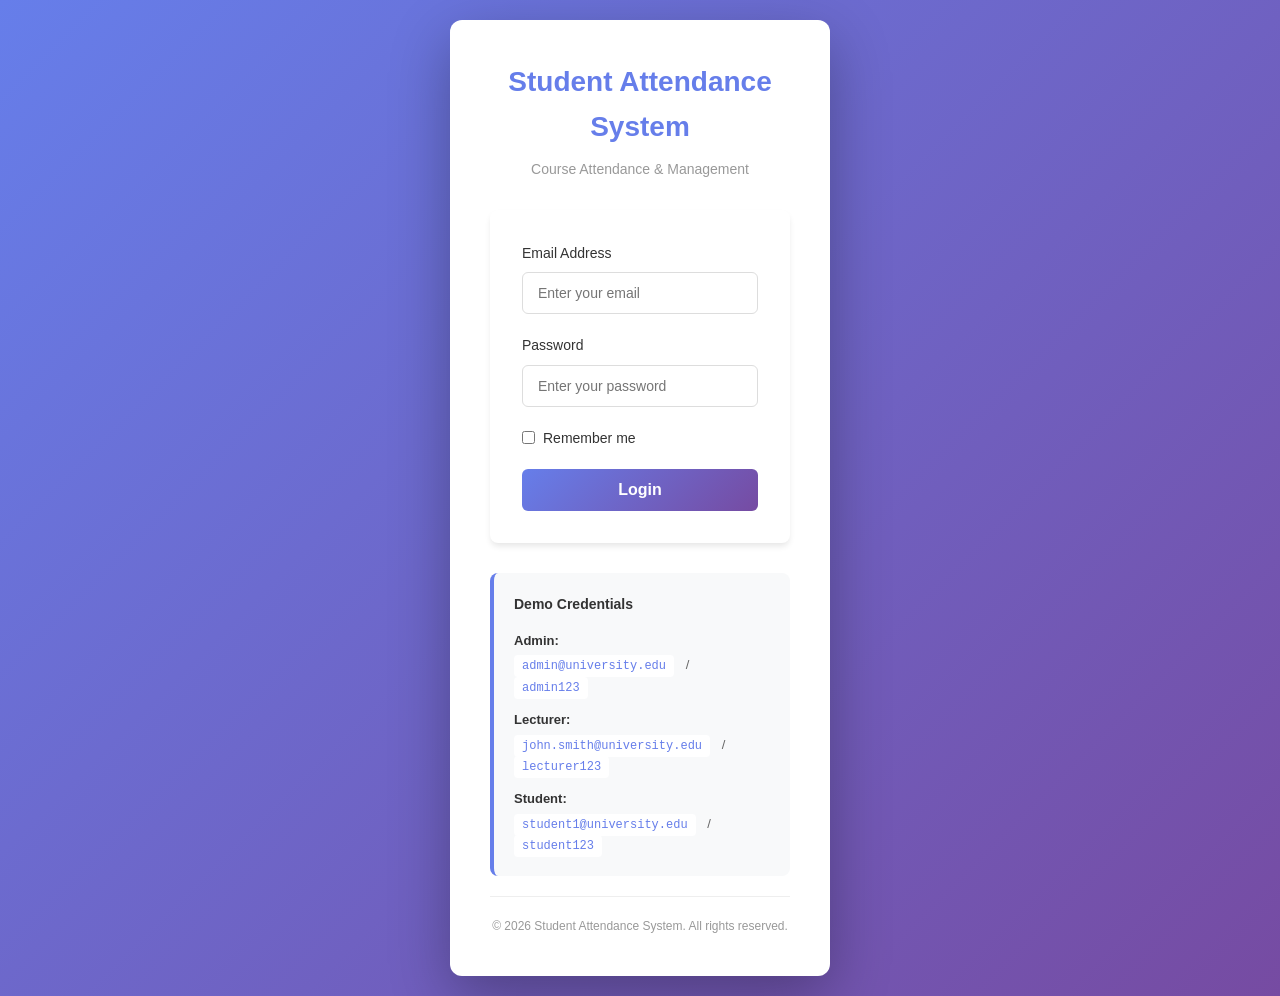
==== frontend/pages/admin-dashboard.html @ 3d013972 "attendance-system" ====
<!DOCTYPE html>
<html lang="en">
<head>
    <meta charset="UTF-8">
    <meta name="viewport" content="width=device-width, initial-scale=1.0">
    <title>Admin Dashboard - Student Attendance System</title>
    <link rel="stylesheet" href="../css/styles.css">
    <link rel="stylesheet" href="../css/dashboard.css">
</head>
<body>
    <!-- Header/Navigation -->
    <header>
        <nav class="container">
            <div class="logo">📚 Attendance System</div>
            <ul class="nav-links">
                <li><a href="#" onclick="AdminDashboard.selectTab('dashboard')">Dashboard</a></li>
                <li><a href="#" onclick="AdminDashboard.selectTab('departments')">Departments</a></li>
                <li><a href="#" onclick="AdminDashboard.selectTab('programs')">Programs</a></li>
                <li><a href="#" onclick="AdminDashboard.selectTab('courses')">Courses</a></li>
                <li><a href="#" onclick="AdminDashboard.selectTab('students')">Students</a></li>
                <li><a href="#" onclick="AdminDashboard.selectTab('lecturers')">Lecturers</a></li>
                <li><a href="#" onclick="AdminDashboard.selectTab('assignments')">Assignments</a></li>
                <li><a href="#" onclick="AdminDashboard.selectTab('users')">Users</a></li>
                <li><a href="#" onclick="AdminDashboard.selectTab('reports')">Reports</a></li>
                <li><a href="#" onclick="AdminDashboard.selectTab('analytics')">Analytics</a></li>
            </ul>
            <div class="user-menu">
                <span id="user-name"></span>
                <button onclick="logout()" class="btn btn-secondary btn-small">Logout</button>
            </div>
        </nav>
    </header>

    <!-- Main Content -->
    <main class="container">
        <!-- Alert Container -->
        <div id="alert-container"></div>

        <!-- Dashboard Tab -->
        <section id="dashboard-tab" class="tab active">
            <h2>Dashboard</h2>
            <div class="dashboard-grid">
                <div class="stat-card">
                    <div class="stat-value" id="total-users">0</div>
                    <div class="stat-label">Total Users</div>
                </div>
                <div class="stat-card">
                    <div class="stat-value" id="total-students">0</div>
                    <div class="stat-label">Students</div>
                </div>
                <div class="stat-card">
                    <div class="stat-value" id="total-lecturers">0</div>
                    <div class="stat-label">Lecturers</div>
                </div>
                <div class="stat-card">
                    <div class="stat-value" id="total-departments">0</div>
                    <div class="stat-label">Departments</div>
                </div>
                <div class="stat-card">
                    <div class="stat-value" id="total-programs">0</div>
                    <div class="stat-label">Programs</div>
                </div>
                <div class="stat-card">
                    <div class="stat-value" id="total-courses">0</div>
                    <div class="stat-label">Courses</div>
                </div>
            </div>
        </section>

        <!-- Departments Tab -->
        <section id="departments-tab" class="tab">
            <div class="tab-header">
                <h2>Departments</h2>
                <button class="btn btn-primary" onclick="AdminDashboard.openModal('department')">+ Add Department</button>
            </div>
            <table id="departments-table">
                <thead>
                    <tr>
                        <th>Code</th>
                        <th>Name</th>
                        <th>Description</th>
                        <th>Actions</th>
                    </tr>
                </thead>
                <tbody></tbody>
            </table>
        </section>

        <!-- Programs Tab -->
        <section id="programs-tab" class="tab">
            <div class="tab-header">
                <h2>Programs</h2>
                <button class="btn btn-primary" onclick="AdminDashboard.openModal('program')">+ Add Program</button>
            </div>
            <table id="programs-table">
                <thead>
                    <tr>
                        <th>Code</th>
                        <th>Name</th>
                        <th>Department</th>
                        <th>Duration (Years)</th>
                        <th>Actions</th>
                    </tr>
                </thead>
                <tbody></tbody>
            </table>
        </section>

        <!-- Courses Tab -->
        <section id="courses-tab" class="tab">
            <div class="tab-header">
                <h2>Courses</h2>
                <button class="btn btn-primary" onclick="AdminDashboard.openModal('course')">+ Add Course</button>
            </div>
            <table id="courses-table">
                <thead>
                    <tr>
                        <th>Code</th>
                        <th>Name</th>
                        <th>Program</th>
                        <th>Credits</th>
                        <th>Status</th>
                        <th>Actions</th>
                    </tr>
                </thead>
                <tbody></tbody>
            </table>
        </section>

        <!-- Students Tab -->
        <section id="students-tab" class="tab">
            <div class="tab-header">
                <h2>Students</h2>
                <button class="btn btn-primary" onclick="AdminDashboard.openModal('student')">+ Register Student</button>
            </div>
            <table id="students-table">
                <thead>
                    <tr>
                        <th>Student ID</th>
                        <th>Name</th>
                        <th>Email</th>
                        <th>Program</th>
                        <th>Status</th>
                        <th>Actions</th>
                    </tr>
                </thead>
                <tbody></tbody>
            </table>
        </section>

        <!-- Lecturers Tab -->
        <section id="lecturers-tab" class="tab">
            <div class="tab-header">
                <h2>Lecturers</h2>
                <button class="btn btn-primary" onclick="AdminDashboard.openModal('lecturer')">+ Register Lecturer</button>
            </div>
            <table id="lecturers-table">
                <thead>
                    <tr>
                        <th>Lecturer ID</th>
                        <th>Name</th>
                        <th>Email</th>
                        <th>Department</th>
                        <th>Specialization</th>
                        <th>Status</th>
                        <th>Actions</th>
                    </tr>
                </thead>
                <tbody></tbody>
            </table>
        </section>

        <!-- Assignments Tab -->
        <section id="assignments-tab" class="tab">
            <div class="tab-header">
                <h2>Course-Lecturer Assignments</h2>
                <button class="btn btn-primary" onclick="AdminDashboard.openModal('assignment')">+ Assign Lecturer to Course</button>
            </div>
            <table id="assignments-table">
                <thead>
                    <tr>
                        <th>Course Code</th>
                        <th>Course Name</th>
                        <th>Lecturer Name</th>
                        <th>Assigned Date</th>
                        <th>Status</th>
                        <th>Actions</th>
                    </tr>
                </thead>
                <tbody></tbody>
            </table>

            <h3 style="margin-top: 40px; margin-bottom: 20px;">Student Course Enrollments</h3>
            <div class="tab-header">
                <div></div>
                <button class="btn btn-primary" onclick="AdminDashboard.openModal('enrollment')">+ Enroll Student in Course</button>
            </div>
            <table id="enrollments-table">
                <thead>
                    <tr>
                        <th>Student ID</th>
                        <th>Student Name</th>
                        <th>Course Code</th>
                        <th>Course Name</th>
                        <th>Enrollment Date</th>
                        <th>Status</th>
                        <th>Actions</th>
                    </tr>
                </thead>
                <tbody></tbody>
            </table>
        </section>
        <section id="users-tab" class="tab">
            <div class="tab-header">
                <h2>Users</h2>
            </div>
            <table id="users-table">
                <thead>
                    <tr>
                        <th>Email</th>
                        <th>Name</th>
                        <th>Role</th>
                        <th>Status</th>
                        <th>Created</th>
                        <th>Actions</th>
                    </tr>
                </thead>
                <tbody></tbody>
            </table>
        </section>

        <!-- Reports Tab -->
        <section id="reports-tab" class="tab">
            <h2>Attendance Reports</h2>
            <div class="reports-grid">
                <div class="report-card">
                    <h3>📊 Course Attendance Report</h3>
                    <label for="report-course-select">Select Course:</label>
                    <select id="report-course-select" class="form-control">
                        <option value="">Choose a course...</option>
                    </select>
                    <div class="button-group">
                        <button class="btn btn-success" onclick="AdminDashboard.exportCourseReportCSV()">📥 Download CSV</button>
                        <button class="btn btn-info" onclick="AdminDashboard.exportCourseReportPDF()">📥 Download PDF</button>
                    </div>
                </div>

                <div class="report-card">
                    <h3>👥 Student Report</h3>
                    <label for="report-student-select">Select Student:</label>
                    <select id="report-student-select" class="form-control">
                        <option value="">Choose a student...</option>
                    </select>
                    <button class="btn btn-primary btn-block" onclick="AdminDashboard.viewStudentReport()">View Report</button>
                </div>

                <div class="report-card">
                    <h3>🏢 Department Report</h3>
                    <label for="report-dept-select">Select Department:</label>
                    <select id="report-dept-select" class="form-control">
                        <option value="">Choose a department...</option>
                    </select>
                    <button class="btn btn-primary btn-block" onclick="AdminDashboard.viewDepartmentReport()">View Report</button>
                </div>

                <div class="report-card">
                    <h3>📅 Date Range Report</h3>
                    <label for="report-start-date">Start Date:</label>
                    <input type="date" id="report-start-date" class="form-control">
                    <label for="report-end-date" style="margin-top: 10px;">End Date:</label>
                    <input type="date" id="report-end-date" class="form-control">
                    <button class="btn btn-primary btn-block" style="margin-top: 10px;" onclick="AdminDashboard.viewDateRangeReport()">View Report</button>
                </div>
            </div>

            <h3 style="margin-top: 40px;">Low Attendance Students</h3>
            <div class="threshold-control">
                <label for="attendance-threshold">Threshold (%):</label>
                <input type="number" id="attendance-threshold" value="75" min="0" max="100" class="form-control" style="width: 100px;">
                <button class="btn btn-primary" onclick="AdminDashboard.viewLowAttendanceStudents()">Load</button>
            </div>
            <table id="low-attendance-table">
                <thead>
                    <tr>
                        <th>Student ID</th>
                        <th>Name</th>
                        <th>Email</th>
                        <th>Average Attendance</th>
                        <th>Status</th>
                    </tr>
                </thead>
                <tbody></tbody>
            </table>
        </section>

        <!-- Analytics Tab -->
        <section id="analytics-tab" class="tab">
            <h2>System Analytics</h2>
            
            <div class="analytics-grid">
                <div class="analytics-card">
                    <div class="metric-label">Total Sessions</div>
                    <div class="metric-value" id="metric-sessions">0</div>
                </div>
                <div class="analytics-card">
                    <div class="metric-label">Total Check-ins</div>
                    <div class="metric-value" id="metric-checkins">0</div>
                </div>
                <div class="analytics-card">
                    <div class="metric-label">System Average Attendance</div>
                    <div class="metric-value" id="metric-avg">0%</div>
                </div>
                <div class="analytics-card">
                    <div class="metric-label">Active Warnings</div>
                    <div class="metric-value" id="metric-warnings">0</div>
                </div>
            </div>

            <h3 style="margin-top: 40px; margin-bottom: 20px;">Course Performance</h3>
            <table id="course-stats-table">
                <thead>
                    <tr>
                        <th>Course Code</th>
                        <th>Course Name</th>
                        <th>Enrolled Students</th>
                        <th>Average Attendance</th>
                        <th>Sessions</th>
                        <th>Low Attendance Count</th>
                    </tr>
                </thead>
                <tbody></tbody>
            </table>

            <h3 style="margin-top: 40px; margin-bottom: 20px;">Student Performance</h3>
            <table id="student-stats-table">
                <thead>
                    <tr>
                        <th>Student ID</th>
                        <th>Name</th>
                        <th>Enrolled Courses</th>
                        <th>Average Attendance</th>
                        <th>Low Courses</th>
                        <th>Critical Courses</th>
                    </tr>
                </thead>
                <tbody></tbody>
            </table>
        </section>
    </main>

    <!-- Modal -->
    <div id="modal" class="modal">
        <div class="modal-content">
            <div class="modal-header">
                <h2 id="modal-title">Modal Title</h2>
                <button class="close-btn" onclick="AdminDashboard.closeModal()">×</button>
            </div>
            <form id="modal-form">
                <!-- Form fields will be populated dynamically -->
            </form>
        </div>
    </div>

    <script src="../js/config.js"></script>
    <script src="../js/api.js"></script>
    <script src="../js/app.js"></script>
    <script src="../js/admin-dashboard.js"></script>
</body>
</html>
---- frontend/css/styles.css ----
/* Root Variables */
:root {
    --primary-color: #2563eb;
    --secondary-color: #1e40af;
    --success-color: #059669;
    --danger-color: #dc2626;
    --warning-color: #f59e0b;
    --light-bg: #f8fafc;
    --border-color: #e2e8f0;
    --text-dark: #1f2937;
    --text-light: #6b7280;
    --shadow: 0 4px 6px -1px rgba(0, 0, 0, 0.1);
    --shadow-lg: 0 10px 15px -3px rgba(0, 0, 0, 0.1);
    --border-radius: 8px;
    --transition: all 0.3s ease;
}

/* Reset */
* {
    margin: 0;
    padding: 0;
    box-sizing: border-box;
}

body {
    font-family: -apple-system, BlinkMacSystemFont, 'Segoe UI', Roboto, 'Helvetica Neue', Arial, sans-serif;
    background-color: var(--light-bg);
    color: var(--text-dark);
    line-height: 1.6;
}

/* Layout */
.container {
    max-width: 1200px;
    margin: 0 auto;
    padding: 0 20px;
}

.flex {
    display: flex;
    gap: 16px;
}

.flex-center {
    display: flex;
    justify-content: center;
    align-items: center;
}

/* Header/Navigation */
header {
    background: white;
    border-bottom: 1px solid var(--border-color);
    box-shadow: var(--shadow);
    position: sticky;
    top: 0;
    z-index: 100;
}

nav {
    display: flex;
    justify-content: space-between;
    align-items: center;
    padding: 16px 0;
}

.logo {
    font-size: 24px;
    font-weight: bold;
    color: var(--primary-color);
}

.nav-links {
    display: flex;
    list-style: none;
    gap: 24px;
}

.nav-links a {
    text-decoration: none;
    color: var(--text-dark);
    transition: var(--transition);
}

.nav-links a:hover {
    color: var(--primary-color);
}

.user-menu {
    display: flex;
    align-items: center;
    gap: 16px;
}

/* Main Content */
main {
    padding: 40px 0;
}

.page {
    display: none;
}

.page.active {
    display: block;
}

/* Forms */
form {
    background: white;
    padding: 32px;
    border-radius: var(--border-radius);
    box-shadow: var(--shadow);
    max-width: 600px;
    margin: 0 auto;
}

.form-group {
    margin-bottom: 20px;
}

label {
    display: block;
    margin-bottom: 8px;
    font-weight: 500;
    color: var(--text-dark);
}

input, select, textarea {
    width: 100%;
    padding: 10px 12px;
    border: 1px solid var(--border-color);
    border-radius: var(--border-radius);
    font-size: 14px;
    transition: var(--transition);
    font-family: inherit;
}

input:focus, select:focus, textarea:focus {
    outline: none;
    border-color: var(--primary-color);
    box-shadow: 0 0 0 3px rgba(37, 99, 235, 0.1);
}

textarea {
    resize: vertical;
    min-height: 100px;
}

/* Buttons */
button, .btn {
    padding: 10px 16px;
    border: none;
    border-radius: var(--border-radius);
    font-size: 14px;
    font-weight: 500;
    cursor: pointer;
    transition: var(--transition);
    text-decoration: none;
    display: inline-block;
    text-align: center;
}

.btn-primary {
    background-color: var(--primary-color);
    color: white;
}

.btn-primary:hover {
    background-color: var(--secondary-color);
}

.btn-secondary {
    background-color: #6b7280;
    color: white;
}

.btn-secondary:hover {
    background-color: #4b5563;
}

.btn-success {
    background-color: var(--success-color);
    color: white;
}

.btn-success:hover {
    background-color: #047857;
}

.btn-danger {
    background-color: var(--danger-color);
    color: white;
}

.btn-danger:hover {
    background-color: #b91c1c;
}

.btn-warning {
    background-color: var(--warning-color);
    color: white;
}

.btn-warning:hover {
    background-color: #d97706;
}

.btn-small {
    padding: 6px 12px;
    font-size: 12px;
}

.btn-block {
    width: 100%;
}

.btn-group {
    display: flex;
    gap: 10px;
    margin-top: 20px;
}

/* Tables */
table {
    width: 100%;
    border-collapse: collapse;
    background: white;
    border-radius: var(--border-radius);
    overflow: hidden;
    box-shadow: var(--shadow);
}

th {
    background-color: var(--light-bg);
    padding: 12px;
    text-align: left;
    font-weight: 600;
    border-bottom: 2px solid var(--border-color);
}

td {
    padding: 12px;
    border-bottom: 1px solid var(--border-color);
}

tr:hover {
    background-color: var(--light-bg);
}

/* Cards */
.card {
    background: white;
    padding: 24px;
    border-radius: var(--border-radius);
    box-shadow: var(--shadow);
    margin-bottom: 20px;
}

.card-header {
    font-size: 18px;
    font-weight: 600;
    margin-bottom: 16px;
    color: var(--text-dark);
}

.card-grid {
    display: grid;
    grid-template-columns: repeat(auto-fit, minmax(250px, 1fr));
    gap: 20px;
}

/* Alerts */
.alert {
    padding: 16px;
    border-radius: var(--border-radius);
    margin-bottom: 20px;
    display: flex;
    align-items: center;
    gap: 12px;
}

.alert-info {
    background-color: #dbeafe;
    color: #1e40af;
    border: 1px solid #93c5fd;
}

.alert-success {
    background-color: #dcfce7;
    color: #15803d;
    border: 1px solid #86efac;
}

.alert-danger {
    background-color: #fee2e2;
    color: #991b1b;
    border: 1px solid #fca5a5;
}

.alert-warning {
    background-color: #fef3c7;
    color: #92400e;
    border: 1px solid #fcd34d;
}

/* Modal */
.modal {
    display: none;
    position: fixed;
    top: 0;
    left: 0;
    right: 0;
    bottom: 0;
    background-color: rgba(0, 0, 0, 0.5);
    z-index: 1000;
}

.modal.active {
    display: flex;
    justify-content: center;
    align-items: center;
}

.modal-content {
    background: white;
    padding: 32px;
    border-radius: var(--border-radius);
    box-shadow: var(--shadow-lg);
    max-width: 600px;
    width: 90%;
    max-height: 90vh;
    overflow-y: auto;
}

.modal-header {
    display: flex;
    justify-content: space-between;
    align-items: center;
    margin-bottom: 24px;
    border-bottom: 1px solid var(--border-color);
    padding-bottom: 16px;
}

.modal-title {
    font-size: 20px;
    font-weight: 600;
}

.close-btn {
    background: none;
    border: none;
    font-size: 24px;
    cursor: pointer;
    color: var(--text-light);
}

/* Sidebar */
.sidebar {
    background: white;
    width: 250px;
    min-height: 100vh;
    border-right: 1px solid var(--border-color);
    padding: 20px 0;
}

.sidebar-item {
    padding: 12px 20px;
    cursor: pointer;
    transition: var(--transition);
    color: var(--text-dark);
}

.sidebar-item:hover {
    background-color: var(--light-bg);
    color: var(--primary-color);
}

.sidebar-item.active {
    background-color: #dbeafe;
    color: var(--primary-color);
    border-left: 4px solid var(--primary-color);
}

/* Dashboard Layout */
.dashboard {
    display: flex;
    gap: 20px;
}

.dashboard-content {
    flex: 1;
}

.dashboard-grid {
    display: grid;
    grid-template-columns: repeat(auto-fit, minmax(200px, 1fr));
    gap: 20px;
    margin-bottom: 30px;
}

.stat-card {
    background: white;
    padding: 24px;
    border-radius: var(--border-radius);
    box-shadow: var(--shadow);
    text-align: center;
}

.stat-value {
    font-size: 32px;
    font-weight: bold;
    color: var(--primary-color);
    margin-bottom: 8px;
}

.stat-label {
    font-size: 14px;
    color: var(--text-light);
}

/* Utilities */
.mt-20 {
    margin-top: 20px;
}

.mb-20 {
    margin-bottom: 20px;
}

.text-center {
    text-align: center;
}

.text-success {
    color: var(--success-color);
}

.text-danger {
    color: var(--danger-color);
}

.text-warning {
    color: var(--warning-color);
}

.hidden {
    display: none !important;
}

.loading {
    text-align: center;
    padding: 40px;
    color: var(--text-light);
}

.spinner {
    border: 4px solid var(--light-bg);
    border-top: 4px solid var(--primary-color);
    border-radius: 50%;
    width: 40px;
    height: 40px;
    animation: spin 1s linear infinite;
    margin: 0 auto 16px;
}

@keyframes spin {
    0% { transform: rotate(0deg); }
    100% { transform: rotate(360deg); }
}

/* Responsive */
@media (max-width: 768px) {
    .nav-links {
        flex-direction: column;
        gap: 12px;
    }

    .dashboard {
        flex-direction: column;
    }

    .sidebar {
        width: 100%;
        border-right: none;
        border-bottom: 1px solid var(--border-color);
        display: flex;
        gap: 0;
        min-height: auto;
        flex-direction: row;
        overflow-x: auto;
        padding: 0;
    }

    .sidebar-item {
        min-width: max-content;
        border-bottom: none;
    }

    .card-grid {
        grid-template-columns: 1fr;
    }

    .dashboard-grid {
        grid-template-columns: repeat(2, 1fr);
    }

    form {
        padding: 20px;
    }

    table {
        font-size: 12px;
    }

    td, th {
        padding: 8px;
    }
}
---- frontend/css/dashboard.css ----
/* Dashboard Styles */

.tab {
    display: none;
}

.tab.active {
    display: block;
    animation: fadeIn 0.3s ease-in;
}

@keyframes fadeIn {
    from {
        opacity: 0;
    }
    to {
        opacity: 1;
    }
}

.tab-header {
    display: flex;
    justify-content: space-between;
    align-items: center;
    margin-bottom: 20px;
}

.tab-header h2 {
    margin: 0;
}

.dashboard-grid {
    display: grid;
    grid-template-columns: repeat(auto-fit, minmax(200px, 1fr));
    gap: 20px;
    margin-bottom: 30px;
}

.stat-card {
    background: white;
    padding: 24px;
    border-radius: 8px;
    box-shadow: 0 4px 6px -1px rgba(0, 0, 0, 0.1);
    text-align: center;
    transition: all 0.3s ease;
}

.stat-card:hover {
    transform: translateY(-4px);
    box-shadow: 0 10px 15px -3px rgba(0, 0, 0, 0.15);
}

.stat-value {
    font-size: 32px;
    font-weight: bold;
    color: #2563eb;
    margin-bottom: 8px;
}

.stat-label {
    font-size: 14px;
    color: #6b7280;
    font-weight: 500;
}

/* Table Styles */
table {
    width: 100%;
    border-collapse: collapse;
    background: white;
    border-radius: 8px;
    overflow: hidden;
    box-shadow: 0 4px 6px -1px rgba(0, 0, 0, 0.1);
    margin-bottom: 20px;
}

thead {
    background: #f3f4f6;
}

th {
    padding: 16px;
    text-align: left;
    font-weight: 600;
    color: #1f2937;
    border-bottom: 2px solid #e5e7eb;
}

td {
    padding: 12px 16px;
    border-bottom: 1px solid #e5e7eb;
    font-size: 14px;
    color: #374151;
}

tbody tr:hover {
    background-color: #f9fafb;
}

tbody tr:last-child td {
    border-bottom: none;
}

/* Status Badge */
.status-badge {
    display: inline-block;
    padding: 4px 12px;
    border-radius: 12px;
    font-size: 12px;
    font-weight: 600;
    text-transform: uppercase;
}

.status-active {
    background: #d1fae5;
    color: #065f46;
}

.status-inactive {
    background: #fee2e2;
    color: #991b1b;
}

/* Action Buttons in Table */
.action-buttons {
    display: flex;
    gap: 8px;
}

.btn-icon {
    padding: 6px 10px;
    font-size: 12px;
    border: none;
    border-radius: 4px;
    cursor: pointer;
    transition: all 0.2s;
}

.btn-edit {
    background: #3b82f6;
    color: white;
}

.btn-edit:hover {
    background: #2563eb;
}

.btn-delete {
    background: #ef4444;
    color: white;
}

.btn-delete:hover {
    background: #dc2626;
}

/* Modal Forms */
#modal-form {
    display: grid;
    gap: 16px;
}

.form-row {
    display: grid;
    grid-template-columns: 1fr 1fr;
    gap: 16px;
}

.form-row.full {
    grid-template-columns: 1fr;
}

.form-group {
    display: flex;
    flex-direction: column;
}

.form-group label {
    margin-bottom: 8px;
    font-weight: 500;
    color: #1f2937;
    font-size: 14px;
}

.form-group input,
.form-group select,
.form-group textarea {
    padding: 10px 12px;
    border: 1px solid #d1d5db;
    border-radius: 6px;
    font-size: 14px;
    font-family: inherit;
    transition: border-color 0.2s;
}

.form-group input:focus,
.form-group select:focus,
.form-group textarea:focus {
    outline: none;
    border-color: #3b82f6;
    box-shadow: 0 0 0 3px rgba(59, 130, 246, 0.1);
}

.form-buttons {
    display: flex;
    gap: 12px;
    margin-top: 20px;
    justify-content: flex-end;
}

.form-buttons .btn {
    padding: 10px 20px;
    border: none;
    border-radius: 6px;
    font-weight: 500;
    cursor: pointer;
    transition: all 0.2s;
}

.form-buttons .btn-primary {
    background: #3b82f6;
    color: white;
}

.form-buttons .btn-primary:hover {
    background: #2563eb;
}

.form-buttons .btn-secondary {
    background: #e5e7eb;
    color: #1f2937;
}

.form-buttons .btn-secondary:hover {
    background: #d1d5db;
}

/* Responsive */
@media (max-width: 768px) {
    .tab-header {
        flex-direction: column;
        align-items: flex-start;
        gap: 12px;
    }

    .dashboard-grid {
        grid-template-columns: repeat(2, 1fr);
    }

    table {
        font-size: 12px;
    }

    th, td {
        padding: 8px;
    }

    .action-buttons {
        flex-direction: column;
    }

    .form-row {
        grid-template-columns: 1fr;
    }

    .modal-content {
        width: 95%;
    }
}

/* Loading and Empty States */
.empty-state {
    text-align: center;
    padding: 40px 20px;
    color: #6b7280;
}

.empty-state p {
    margin: 10px 0;
}

.loading-spinner {
    display: inline-block;
    width: 40px;
    height: 40px;
    border: 4px solid #e5e7eb;
    border-top: 4px solid #3b82f6;
    border-radius: 50%;
    animation: spin 1s linear infinite;
}

@keyframes spin {
    0% { transform: rotate(0deg); }
    100% { transform: rotate(360deg); }
}


/* Reports and Analytics Styles */
.reports-grid {
    display: grid;
    grid-template-columns: repeat(auto-fit, minmax(300px, 1fr));
    gap: 20px;
    margin-bottom: 30px;
}

.report-card {
    background: white;
    border: 1px solid #ddd;
    border-radius: 8px;
    padding: 20px;
    box-shadow: 0 2px 4px rgba(0,0,0,0.1);
}

.report-card h3 {
    margin: 0 0 15px 0;
    color: #333;
    font-size: 16px;
}

.report-card label {
    display: block;
    margin-bottom: 8px;
    font-weight: 600;
    color: #555;
    font-size: 14px;
}

.report-card select,
.report-card input {
    width: 100%;
    padding: 10px;
    border: 1px solid #ddd;
    border-radius: 4px;
    margin-bottom: 15px;
    font-size: 14px;
}

.report-card .btn-block {
    width: 100%;
    margin-top: 10px;
}

.button-group {
    display: flex;
    gap: 10px;
    margin-top: 10px;
}

.button-group button {
    flex: 1;
}

.threshold-control {
    display: flex;
    align-items: center;
    gap: 15px;
    margin-bottom: 20px;
    background: #f9f9f9;
    padding: 15px;
    border-radius: 4px;
}

.threshold-control label {
    margin: 0;
    font-weight: 600;
}

.threshold-control input {
    width: 80px;
    padding: 8px;
    border: 1px solid #ddd;
    border-radius: 4px;
}

.threshold-control .btn {
    margin: 0;
}

.analytics-grid {
    display: grid;
    grid-template-columns: repeat(auto-fit, minmax(200px, 1fr));
    gap: 20px;
    margin-bottom: 30px;
}

.analytics-card {
    background: linear-gradient(135deg, #667eea 0%, #764ba2 100%);
    color: white;
    padding: 25px;
    border-radius: 8px;
    text-align: center;
    box-shadow: 0 4px 12px rgba(0,0,0,0.1);
}

.metric-label {
    font-size: 14px;
    opacity: 0.9;
    margin-bottom: 10px;
    font-weight: 600;
}

.metric-value {
    font-size: 32px;
    font-weight: 700;
    color: white;
}

.btn-success {
    background-color: #28a745;
    color: white;
    padding: 10px 20px;
    border: none;
    border-radius: 4px;
    cursor: pointer;
    font-size: 14px;
    transition: background-color 0.3s;
}

.btn-success:hover {
    background-color: #218838;
}

.btn-info {
    background-color: #17a2b8;
    color: white;
    padding: 10px 20px;
    border: none;
    border-radius: 4px;
    cursor: pointer;
    font-size: 14px;
    transition: background-color 0.3s;
}

.btn-info:hover {
    background-color: #138496;
}

.form-control {
    display: block;
    width: 100%;
    padding: 10px;
    border: 1px solid #ddd;
    border-radius: 4px;
    font-size: 14px;
}
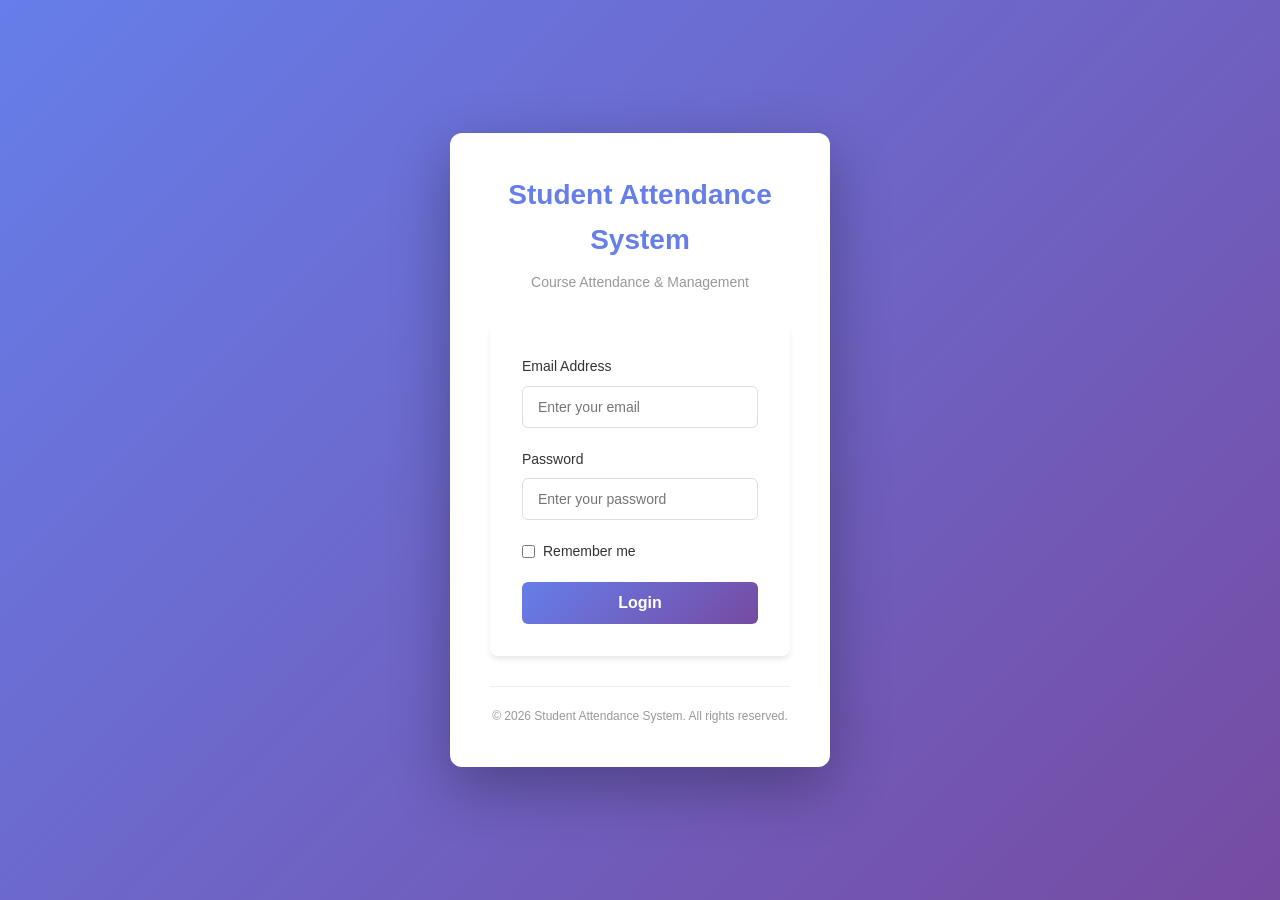
==== commit fcc9fb2d: "attendance-system" ====
--- a/frontend/pages/admin-dashboard.html
+++ b/frontend/pages/admin-dashboard.html
@@ -10,7 +10,7 @@
 <body>
     <!-- Header/Navigation -->
     <header>
-        <nav class="container">
+        <nav class="container admin-nav">
             <div class="logo">📚 Attendance System</div>
             <ul class="nav-links">
                 <li><a href="#" onclick="AdminDashboard.selectTab('dashboard')">Dashboard</a></li>
--- a/frontend/css/dashboard.css
+++ b/frontend/css/dashboard.css
@@ -1,4 +1,20 @@
 /* Dashboard Styles */
+
+.admin-nav {
+    flex-wrap: wrap;
+    gap: 12px 20px;
+}
+
+.admin-nav .nav-links {
+    flex: 1 1 620px;
+    justify-content: center;
+    flex-wrap: wrap;
+    gap: 8px 16px;
+}
+
+.admin-nav .user-menu {
+    flex: 0 0 auto;
+}
 
 .tab {
     display: none;
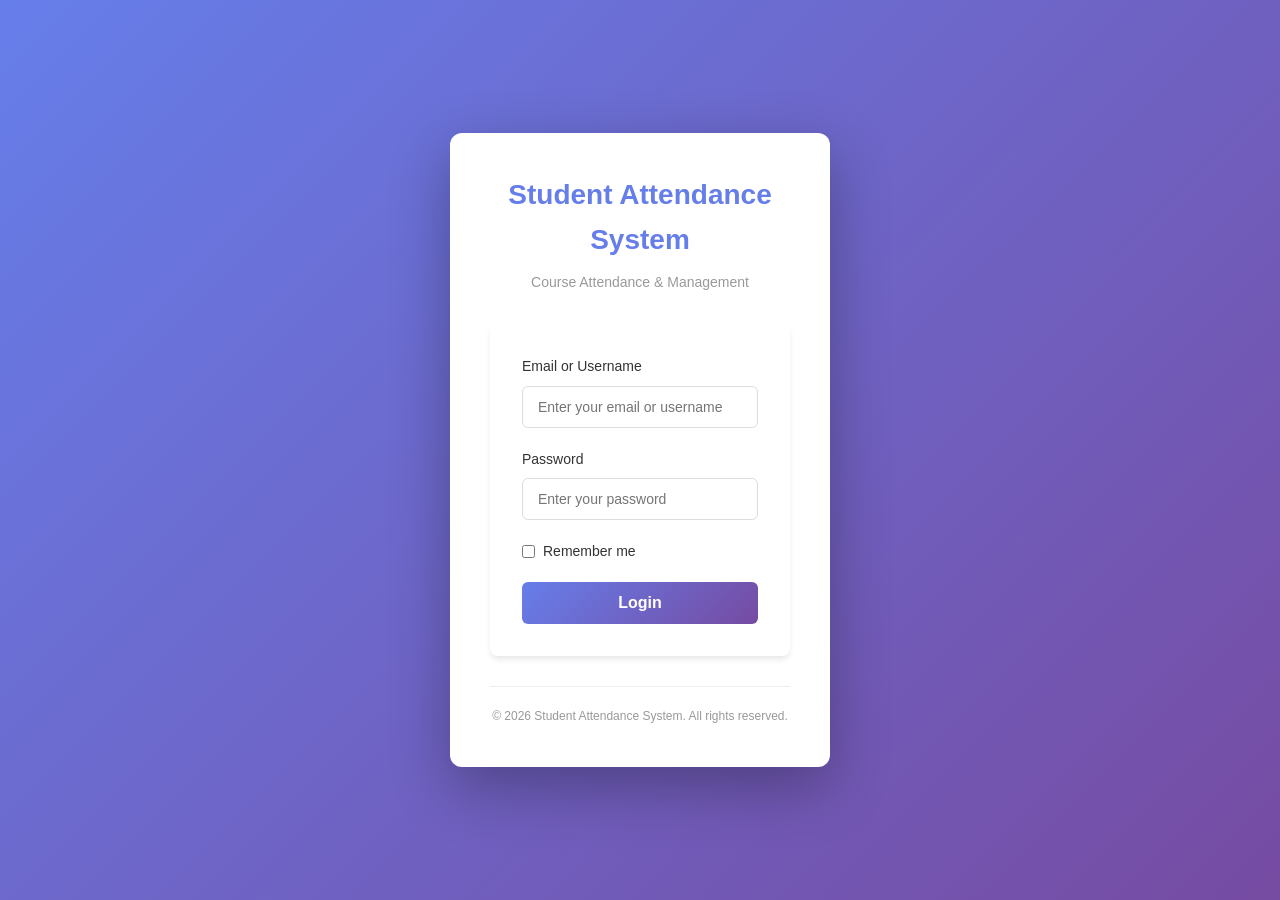
==== commit 071fb35c: "attendance-system" ====
--- a/frontend/pages/admin-dashboard.html
+++ b/frontend/pages/admin-dashboard.html
@@ -273,9 +273,9 @@
                 </div>
             </div>
 
-            <h3 style="margin-top: 40px;">Low Attendance Students</h3>
+            <h3 style="margin-top: 40px;">Students Eligible for End-of-Exam Assessment</h3>
             <div class="threshold-control">
-                <label for="attendance-threshold">Threshold (%):</label>
+                <label for="attendance-threshold">Minimum attendance (%):</label>
                 <input type="number" id="attendance-threshold" value="75" min="0" max="100" class="form-control" style="width: 100px;">
                 <button class="btn btn-primary" onclick="AdminDashboard.viewLowAttendanceStudents()">Load</button>
             </div>
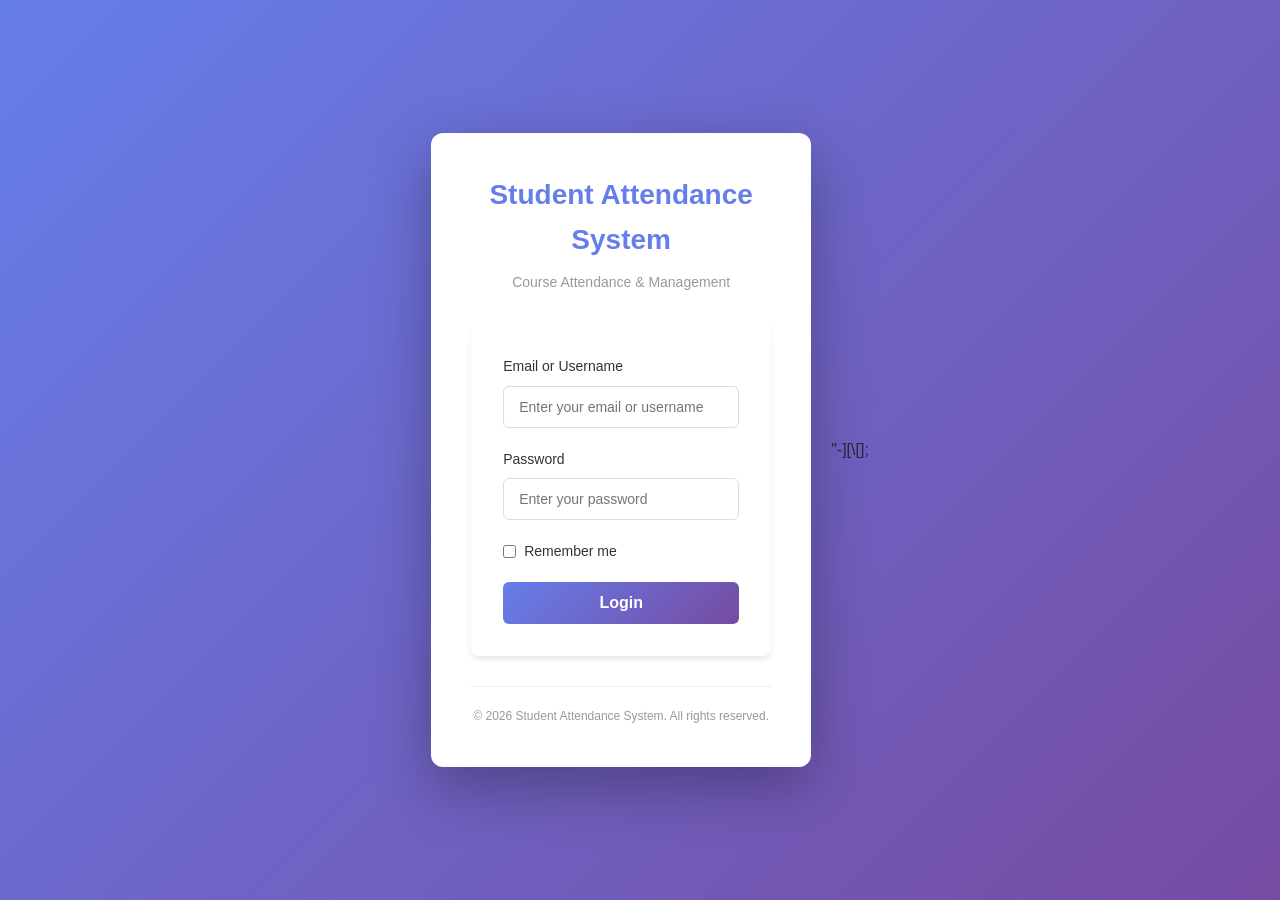
==== commit d4f95d59: "attendace-system" ====
--- a/frontend/pages/admin-dashboard.html
+++ b/frontend/pages/admin-dashboard.html
@@ -3,16 +3,20 @@
 <head>
     <meta charset="UTF-8">
     <meta name="viewport" content="width=device-width, initial-scale=1.0">
+    <meta http-equiv="Cache-Control" content="no-cache, no-store, must-revalidate">
+    <meta http-equiv="Pragma" content="no-cache">
+    <meta http-equiv="Expires" content="0">
     <title>Admin Dashboard - Student Attendance System</title>
-    <link rel="stylesheet" href="../css/styles.css">
-    <link rel="stylesheet" href="../css/dashboard.css">
+    <link rel="stylesheet" href="../css/styles.css?v=20260920">
+    <link rel="stylesheet" href="../css/dashboard.css?v=20260920">
 </head>
 <body>
     <!-- Header/Navigation -->
     <header>
         <nav class="container admin-nav">
             <div class="logo">📚 Attendance System</div>
-            <ul class="nav-links">
+            <button class="mobile-nav-toggle" type="button" aria-expanded="false" aria-controls="admin-nav-links" onclick="AdminDashboard.toggleMobileNav()">Menu</button>
+            <ul class="nav-links" id="admin-nav-links">
                 <li><a href="#" onclick="AdminDashboard.selectTab('dashboard')">Dashboard</a></li>
                 <li><a href="#" onclick="AdminDashboard.selectTab('departments')">Departments</a></li>
                 <li><a href="#" onclick="AdminDashboard.selectTab('programs')">Programs</a></li>
@@ -361,9 +365,9 @@
         </div>
     </div>
 
-    <script src="../js/config.js"></script>
-    <script src="../js/api.js"></script>
-    <script src="../js/app.js"></script>
-    <script src="../js/admin-dashboard.js"></script>
+    <script src="../js/config.js?v=20260920"></script>
+    <script src="../js/api.js?v=20260920"></script>
+    <script src="../js/app.js?v=20260920"></script>
+    <script src="../js/admin-dashboard.js?v=20260920"></script>
 </body>
 </html>
--- a/frontend/css/dashboard.css
+++ b/frontend/css/dashboard.css
@@ -14,6 +14,25 @@
 
 .admin-nav .user-menu {
     flex: 0 0 auto;
+}
+
+.mobile-nav-toggle {
+    display: none;
+    background: #2563eb;
+    color: white;
+    border: 0;
+    padding: 8px 12px;
+    border-radius: 6px;
+}
+
+section.tab {
+    min-width: 0;
+}
+
+section.tab > table {
+    display: block;
+    overflow-x: auto;
+    white-space: nowrap;
 }
 
 .tab {
@@ -253,17 +272,92 @@
 
 /* Responsive */
 @media (max-width: 768px) {
+    .container {
+        padding-left: 14px;
+        padding-right: 14px;
+    }
+
+    header {
+        position: relative;
+    }
+
+    .admin-nav {
+        padding: 12px 0;
+        gap: 10px;
+    }
+
+    .admin-nav .logo {
+        font-size: 17px;
+        flex: 1;
+    }
+
+    .mobile-nav-toggle {
+        display: inline-block;
+    }
+
+    .admin-nav .nav-links {
+        display: none;
+        flex: 0 0 100%;
+        flex-direction: column;
+        align-items: stretch;
+        gap: 0;
+        padding: 6px 0;
+        border-top: 1px solid #e5e7eb;
+    }
+
+    .admin-nav .nav-links.open {
+        display: flex;
+    }
+
+    .admin-nav .nav-links a {
+        display: block;
+        padding: 10px 8px;
+        border-bottom: 1px solid #f1f5f9;
+    }
+
+    .admin-nav .user-menu {
+        flex: 0 0 100%;
+        justify-content: space-between;
+        border-top: 1px solid #e5e7eb;
+        padding-top: 8px;
+    }
+
+    main {
+        padding: 20px 0;
+    }
+
+    .tab-header {
+        align-items: stretch;
+    }
+
+    .tab-header h2 {
+        font-size: 22px;
+    }
+
+    .tab-header .btn,
+    .threshold-control .btn {
+        width: 100%;
+    }
+
     .tab-header {
         flex-direction: column;
-        align-items: flex-start;
         gap: 12px;
     }
 
     .dashboard-grid {
-        grid-template-columns: repeat(2, 1fr);
-    }
-
-    table {
+        grid-template-columns: 1fr 1fr;
+        gap: 10px;
+    }
+
+    .stat-card {
+        padding: 16px 8px;
+    }
+
+    .stat-value {
+        font-size: 26px;
+    }
+
+    section.tab > table {
         font-size: 12px;
     }
 
@@ -275,12 +369,36 @@
         flex-direction: column;
     }
 
+    .reports-grid {
+        grid-template-columns: 1fr;
+    }
+
+    .threshold-control {
+        align-items: stretch;
+        flex-direction: column;
+    }
+
+    .threshold-control input {
+        width: 100% !important;
+    }
+
     .form-row {
         grid-template-columns: 1fr;
     }
 
     .modal-content {
         width: 95%;
+        max-height: 90vh;
+        overflow-y: auto;
+        padding: 18px;
+    }
+
+    .form-buttons {
+        flex-direction: column-reverse;
+    }
+
+    .form-buttons .btn {
+        width: 100%;
     }
 }
 
